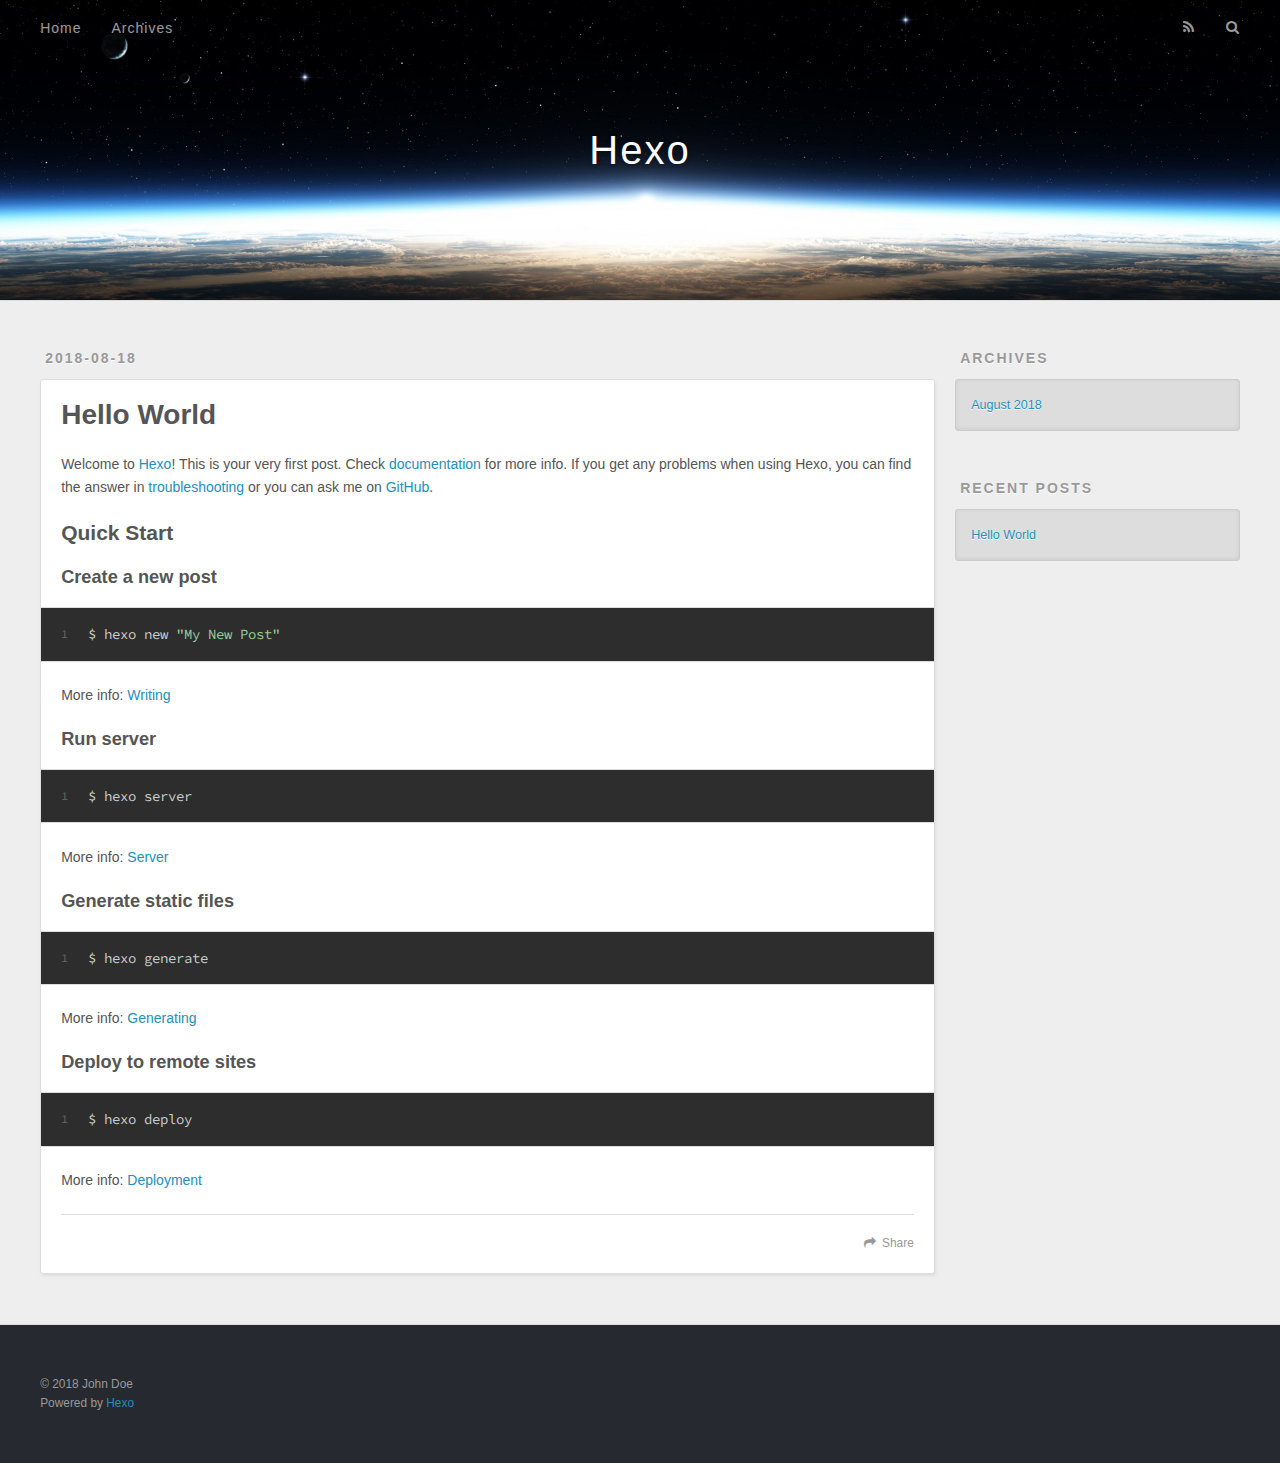
==== index.html @ 5bbf0d71 "Site updated: 2018-08-18 20:57:02" ====
<!DOCTYPE html>
<html>
<head>
  <meta charset="utf-8">
  

  
  <title>Hexo</title>
  <meta name="viewport" content="width=device-width, initial-scale=1, maximum-scale=1">
  <meta property="og:type" content="website">
<meta property="og:title" content="Hexo">
<meta property="og:url" content="http://yoursite.com/index.html">
<meta property="og:site_name" content="Hexo">
<meta property="og:locale" content="default">
<meta name="twitter:card" content="summary">
<meta name="twitter:title" content="Hexo">
  
    <link rel="alternate" href="/atom.xml" title="Hexo" type="application/atom+xml">
  
  
    <link rel="icon" href="/favicon.png">
  
  
    <link href="//fonts.googleapis.com/css?family=Source+Code+Pro" rel="stylesheet" type="text/css">
  
  <link rel="stylesheet" href="/css/style.css">
</head>

<body>
  <div id="container">
    <div id="wrap">
      <header id="header">
  <div id="banner"></div>
  <div id="header-outer" class="outer">
    <div id="header-title" class="inner">
      <h1 id="logo-wrap">
        <a href="/" id="logo">Hexo</a>
      </h1>
      
    </div>
    <div id="header-inner" class="inner">
      <nav id="main-nav">
        <a id="main-nav-toggle" class="nav-icon"></a>
        
          <a class="main-nav-link" href="/">Home</a>
        
          <a class="main-nav-link" href="/archives">Archives</a>
        
      </nav>
      <nav id="sub-nav">
        
          <a id="nav-rss-link" class="nav-icon" href="/atom.xml" title="RSS Feed"></a>
        
        <a id="nav-search-btn" class="nav-icon" title="Search"></a>
      </nav>
      <div id="search-form-wrap">
        <form action="//google.com/search" method="get" accept-charset="UTF-8" class="search-form"><input type="search" name="q" class="search-form-input" placeholder="Search"><button type="submit" class="search-form-submit">&#xF002;</button><input type="hidden" name="sitesearch" value="http://yoursite.com"></form>
      </div>
    </div>
  </div>
</header>
      <div class="outer">
        <section id="main">
  
    <article id="post-hello-world" class="article article-type-post" itemscope itemprop="blogPost">
  <div class="article-meta">
    <a href="/2018/08/18/hello-world/" class="article-date">
  <time datetime="2018-08-18T12:28:02.165Z" itemprop="datePublished">2018-08-18</time>
</a>
    
  </div>
  <div class="article-inner">
    
    
      <header class="article-header">
        
  
    <h1 itemprop="name">
      <a class="article-title" href="/2018/08/18/hello-world/">Hello World</a>
    </h1>
  

      </header>
    
    <div class="article-entry" itemprop="articleBody">
      
        <p>Welcome to <a href="https://hexo.io/" target="_blank" rel="noopener">Hexo</a>! This is your very first post. Check <a href="https://hexo.io/docs/" target="_blank" rel="noopener">documentation</a> for more info. If you get any problems when using Hexo, you can find the answer in <a href="https://hexo.io/docs/troubleshooting.html" target="_blank" rel="noopener">troubleshooting</a> or you can ask me on <a href="https://github.com/hexojs/hexo/issues" target="_blank" rel="noopener">GitHub</a>.</p>
<h2 id="Quick-Start"><a href="#Quick-Start" class="headerlink" title="Quick Start"></a>Quick Start</h2><h3 id="Create-a-new-post"><a href="#Create-a-new-post" class="headerlink" title="Create a new post"></a>Create a new post</h3><figure class="highlight bash"><table><tr><td class="gutter"><pre><span class="line">1</span><br></pre></td><td class="code"><pre><span class="line">$ hexo new <span class="string">"My New Post"</span></span><br></pre></td></tr></table></figure>
<p>More info: <a href="https://hexo.io/docs/writing.html" target="_blank" rel="noopener">Writing</a></p>
<h3 id="Run-server"><a href="#Run-server" class="headerlink" title="Run server"></a>Run server</h3><figure class="highlight bash"><table><tr><td class="gutter"><pre><span class="line">1</span><br></pre></td><td class="code"><pre><span class="line">$ hexo server</span><br></pre></td></tr></table></figure>
<p>More info: <a href="https://hexo.io/docs/server.html" target="_blank" rel="noopener">Server</a></p>
<h3 id="Generate-static-files"><a href="#Generate-static-files" class="headerlink" title="Generate static files"></a>Generate static files</h3><figure class="highlight bash"><table><tr><td class="gutter"><pre><span class="line">1</span><br></pre></td><td class="code"><pre><span class="line">$ hexo generate</span><br></pre></td></tr></table></figure>
<p>More info: <a href="https://hexo.io/docs/generating.html" target="_blank" rel="noopener">Generating</a></p>
<h3 id="Deploy-to-remote-sites"><a href="#Deploy-to-remote-sites" class="headerlink" title="Deploy to remote sites"></a>Deploy to remote sites</h3><figure class="highlight bash"><table><tr><td class="gutter"><pre><span class="line">1</span><br></pre></td><td class="code"><pre><span class="line">$ hexo deploy</span><br></pre></td></tr></table></figure>
<p>More info: <a href="https://hexo.io/docs/deployment.html" target="_blank" rel="noopener">Deployment</a></p>

      
    </div>
    <footer class="article-footer">
      <a data-url="http://yoursite.com/2018/08/18/hello-world/" data-id="cjkzffm480000wwu2aw3ei9n0" class="article-share-link">Share</a>
      
      
    </footer>
  </div>
  
</article>


  


</section>
        
          <aside id="sidebar">
  
    

  
    

  
    
  
    
  <div class="widget-wrap">
    <h3 class="widget-title">Archives</h3>
    <div class="widget">
      <ul class="archive-list"><li class="archive-list-item"><a class="archive-list-link" href="/archives/2018/08/">August 2018</a></li></ul>
    </div>
  </div>


  
    
  <div class="widget-wrap">
    <h3 class="widget-title">Recent Posts</h3>
    <div class="widget">
      <ul>
        
          <li>
            <a href="/2018/08/18/hello-world/">Hello World</a>
          </li>
        
      </ul>
    </div>
  </div>

  
</aside>
        
      </div>
      <footer id="footer">
  
  <div class="outer">
    <div id="footer-info" class="inner">
      &copy; 2018 John Doe<br>
      Powered by <a href="http://hexo.io/" target="_blank">Hexo</a>
    </div>
  </div>
</footer>
    </div>
    <nav id="mobile-nav">
  
    <a href="/" class="mobile-nav-link">Home</a>
  
    <a href="/archives" class="mobile-nav-link">Archives</a>
  
</nav>
    

<script src="//ajax.googleapis.com/ajax/libs/jquery/2.0.3/jquery.min.js"></script>


  <link rel="stylesheet" href="/fancybox/jquery.fancybox.css">
  <script src="/fancybox/jquery.fancybox.pack.js"></script>


<script src="/js/script.js"></script>



  </div>
</body>
</html>
---- css/style.css ----
body {
  width: 100%;
}
body:before,
body:after {
  content: "";
  display: table;
}
body:after {
  clear: both;
}
html,
body,
div,
span,
applet,
object,
iframe,
h1,
h2,
h3,
h4,
h5,
h6,
p,
blockquote,
pre,
a,
abbr,
acronym,
address,
big,
cite,
code,
del,
dfn,
em,
img,
ins,
kbd,
q,
s,
samp,
small,
strike,
strong,
sub,
sup,
tt,
var,
dl,
dt,
dd,
ol,
ul,
li,
fieldset,
form,
label,
legend,
table,
caption,
tbody,
tfoot,
thead,
tr,
th,
td {
  margin: 0;
  padding: 0;
  border: 0;
  outline: 0;
  font-weight: inherit;
  font-style: inherit;
  font-family: inherit;
  font-size: 100%;
  vertical-align: baseline;
}
body {
  line-height: 1;
  color: #000;
  background: #fff;
}
ol,
ul {
  list-style: none;
}
table {
  border-collapse: separate;
  border-spacing: 0;
  vertical-align: middle;
}
caption,
th,
td {
  text-align: left;
  font-weight: normal;
  vertical-align: middle;
}
a img {
  border: none;
}
input,
button {
  margin: 0;
  padding: 0;
}
input::-moz-focus-inner,
button::-moz-focus-inner {
  border: 0;
  padding: 0;
}
@font-face {
  font-family: FontAwesome;
  font-style: normal;
  font-weight: normal;
  src: url("fonts/fontawesome-webfont.eot?v=#4.0.3");
  src: url("fonts/fontawesome-webfont.eot?#iefix&v=#4.0.3") format("embedded-opentype"), url("fonts/fontawesome-webfont.woff?v=#4.0.3") format("woff"), url("fonts/fontawesome-webfont.ttf?v=#4.0.3") format("truetype"), url("fonts/fontawesome-webfont.svg#fontawesomeregular?v=#4.0.3") format("svg");
}
html,
body,
#container {
  height: 100%;
}
body {
  background: #eee;
  font: 14px -apple-system, BlinkMacSystemFont, "Segoe UI", "Roboto", "Oxygen", "Ubuntu", "Cantarell", "Fira Sans", "Droid Sans", "Helvetica Neue", sans-serif;
  -webkit-text-size-adjust: 100%;
}
.outer {
  max-width: 1220px;
  margin: 0 auto;
  padding: 0 20px;
}
.outer:before,
.outer:after {
  content: "";
  display: table;
}
.outer:after {
  clear: both;
}
.inner {
  display: inline;
  float: left;
  width: 98.33333333333333%;
  margin: 0 0.833333333333333%;
}
.left,
.alignleft {
  float: left;
}
.right,
.alignright {
  float: right;
}
.clear {
  clear: both;
}
#container {
  position: relative;
}
.mobile-nav-on {
  overflow: hidden;
}
#wrap {
  height: 100%;
  width: 100%;
  position: absolute;
  top: 0;
  left: 0;
  -webkit-transition: 0.2s ease-out;
  -moz-transition: 0.2s ease-out;
  -ms-transition: 0.2s ease-out;
  transition: 0.2s ease-out;
  z-index: 1;
  background: #eee;
}
.mobile-nav-on #wrap {
  left: 280px;
}
@media screen and (min-width: 768px) {
  #main {
    display: inline;
    float: left;
    width: 73.33333333333333%;
    margin: 0 0.833333333333333%;
  }
}
.article-date,
.article-category-link,
.archive-year,
.widget-title {
  text-decoration: none;
  text-transform: uppercase;
  letter-spacing: 2px;
  color: #999;
  margin-bottom: 1em;
  margin-left: 5px;
  line-height: 1em;
  text-shadow: 0 1px #fff;
  font-weight: bold;
}
.article-inner,
.archive-article-inner {
  background: #fff;
  -webkit-box-shadow: 1px 2px 3px #ddd;
  box-shadow: 1px 2px 3px #ddd;
  border: 1px solid #ddd;
  border-radius: 3px;
}
.article-entry h1,
.widget h1 {
  font-size: 2em;
}
.article-entry h2,
.widget h2 {
  font-size: 1.5em;
}
.article-entry h3,
.widget h3 {
  font-size: 1.3em;
}
.article-entry h4,
.widget h4 {
  font-size: 1.2em;
}
.article-entry h5,
.widget h5 {
  font-size: 1em;
}
.article-entry h6,
.widget h6 {
  font-size: 1em;
  color: #999;
}
.article-entry hr,
.widget hr {
  border: 1px dashed #ddd;
}
.article-entry strong,
.widget strong {
  font-weight: bold;
}
.article-entry em,
.widget em,
.article-entry cite,
.widget cite {
  font-style: italic;
}
.article-entry sup,
.widget sup,
.article-entry sub,
.widget sub {
  font-size: 0.75em;
  line-height: 0;
  position: relative;
  vertical-align: baseline;
}
.article-entry sup,
.widget sup {
  top: -0.5em;
}
.article-entry sub,
.widget sub {
  bottom: -0.2em;
}
.article-entry small,
.widget small {
  font-size: 0.85em;
}
.article-entry acronym,
.widget acronym,
.article-entry abbr,
.widget abbr {
  border-bottom: 1px dotted;
}
.article-entry ul,
.widget ul,
.article-entry ol,
.widget ol,
.article-entry dl,
.widget dl {
  margin: 0 20px;
  line-height: 1.6em;
}
.article-entry ul ul,
.widget ul ul,
.article-entry ol ul,
.widget ol ul,
.article-entry ul ol,
.widget ul ol,
.article-entry ol ol,
.widget ol ol {
  margin-top: 0;
  margin-bottom: 0;
}
.article-entry ul,
.widget ul {
  list-style: disc;
}
.article-entry ol,
.widget ol {
  list-style: decimal;
}
.article-entry dt,
.widget dt {
  font-weight: bold;
}
#header {
  height: 300px;
  position: relative;
  border-bottom: 1px solid #ddd;
}
#header:before,
#header:after {
  content: "";
  position: absolute;
  left: 0;
  right: 0;
  height: 40px;
}
#header:before {
  top: 0;
  background: -webkit-linear-gradient(rgba(0,0,0,0.2), transparent);
  background: -moz-linear-gradient(rgba(0,0,0,0.2), transparent);
  background: -ms-linear-gradient(rgba(0,0,0,0.2), transparent);
  background: linear-gradient(rgba(0,0,0,0.2), transparent);
}
#header:after {
  bottom: 0;
  background: -webkit-linear-gradient(transparent, rgba(0,0,0,0.2));
  background: -moz-linear-gradient(transparent, rgba(0,0,0,0.2));
  background: -ms-linear-gradient(transparent, rgba(0,0,0,0.2));
  background: linear-gradient(transparent, rgba(0,0,0,0.2));
}
#header-outer {
  height: 100%;
  position: relative;
}
#header-inner {
  position: relative;
  overflow: hidden;
}
#banner {
  position: absolute;
  top: 0;
  left: 0;
  width: 100%;
  height: 100%;
  background: url("images/banner.jpg") center #000;
  -webkit-background-size: cover;
  -moz-background-size: cover;
  background-size: cover;
  z-index: -1;
}
#header-title {
  text-align: center;
  height: 40px;
  position: absolute;
  top: 50%;
  left: 0;
  margin-top: -20px;
}
#logo,
#subtitle {
  text-decoration: none;
  color: #fff;
  font-weight: 300;
  text-shadow: 0 1px 4px rgba(0,0,0,0.3);
}
#logo {
  font-size: 40px;
  line-height: 40px;
  letter-spacing: 2px;
}
#subtitle {
  font-size: 16px;
  line-height: 16px;
  letter-spacing: 1px;
}
#subtitle-wrap {
  margin-top: 16px;
}
#main-nav {
  float: left;
  margin-left: -15px;
}
.nav-icon,
.main-nav-link {
  float: left;
  color: #fff;
  opacity: 0.6;
  text-decoration: none;
  text-shadow: 0 1px rgba(0,0,0,0.2);
  -webkit-transition: opacity 0.2s;
  -moz-transition: opacity 0.2s;
  -ms-transition: opacity 0.2s;
  transition: opacity 0.2s;
  display: block;
  padding: 20px 15px;
}
.nav-icon:hover,
.main-nav-link:hover {
  opacity: 1;
}
.nav-icon {
  font-family: FontAwesome;
  text-align: center;
  font-size: 14px;
  width: 14px;
  height: 14px;
  padding: 20px 15px;
  position: relative;
  cursor: pointer;
}
.main-nav-link {
  font-weight: 300;
  letter-spacing: 1px;
}
@media screen and (max-width: 479px) {
  .main-nav-link {
    display: none;
  }
}
#main-nav-toggle {
  display: none;
}
#main-nav-toggle:before {
  content: "\f0c9";
}
@media screen and (max-width: 479px) {
  #main-nav-toggle {
    display: block;
  }
}
#sub-nav {
  float: right;
  margin-right: -15px;
}
#nav-rss-link:before {
  content: "\f09e";
}
#nav-search-btn:before {
  content: "\f002";
}
#search-form-wrap {
  position: absolute;
  top: 15px;
  width: 150px;
  height: 30px;
  right: -150px;
  opacity: 0;
  -webkit-transition: 0.2s ease-out;
  -moz-transition: 0.2s ease-out;
  -ms-transition: 0.2s ease-out;
  transition: 0.2s ease-out;
}
#search-form-wrap.on {
  opacity: 1;
  right: 0;
}
@media screen and (max-width: 479px) {
  #search-form-wrap {
    width: 100%;
    right: -100%;
  }
}
.search-form {
  position: absolute;
  top: 0;
  left: 0;
  right: 0;
  background: #fff;
  padding: 5px 15px;
  border-radius: 15px;
  -webkit-box-shadow: 0 0 10px rgba(0,0,0,0.3);
  box-shadow: 0 0 10px rgba(0,0,0,0.3);
}
.search-form-input {
  border: none;
  background: none;
  color: #555;
  width: 100%;
  font: 13px -apple-system, BlinkMacSystemFont, "Segoe UI", "Roboto", "Oxygen", "Ubuntu", "Cantarell", "Fira Sans", "Droid Sans", "Helvetica Neue", sans-serif;
  outline: none;
}
.search-form-input::-webkit-search-results-decoration,
.search-form-input::-webkit-search-cancel-button {
  -webkit-appearance: none;
}
.search-form-submit {
  position: absolute;
  top: 50%;
  right: 10px;
  margin-top: -7px;
  font: 13px FontAwesome;
  border: none;
  background: none;
  color: #bbb;
  cursor: pointer;
}
.search-form-submit:hover,
.search-form-submit:focus {
  color: #777;
}
.article {
  margin: 50px 0;
}
.article-inner {
  overflow: hidden;
}
.article-meta:before,
.article-meta:after {
  content: "";
  display: table;
}
.article-meta:after {
  clear: both;
}
.article-date {
  float: left;
}
.article-category {
  float: left;
  line-height: 1em;
  color: #ccc;
  text-shadow: 0 1px #fff;
  margin-left: 8px;
}
.article-category:before {
  content: "\2022";
}
.article-category-link {
  margin: 0 12px 1em;
}
.article-header {
  padding: 20px 20px 0;
}
.article-title {
  text-decoration: none;
  font-size: 2em;
  font-weight: bold;
  color: #555;
  line-height: 1.1em;
  -webkit-transition: color 0.2s;
  -moz-transition: color 0.2s;
  -ms-transition: color 0.2s;
  transition: color 0.2s;
}
a.article-title:hover {
  color: #258fb8;
}
.article-entry {
  color: #555;
  padding: 0 20px;
}
.article-entry:before,
.article-entry:after {
  content: "";
  display: table;
}
.article-entry:after {
  clear: both;
}
.article-entry p,
.article-entry table {
  line-height: 1.6em;
  margin: 1.6em 0;
}
.article-entry h1,
.article-entry h2,
.article-entry h3,
.article-entry h4,
.article-entry h5,
.article-entry h6 {
  font-weight: bold;
}
.article-entry h1,
.article-entry h2,
.article-entry h3,
.article-entry h4,
.article-entry h5,
.article-entry h6 {
  line-height: 1.1em;
  margin: 1.1em 0;
}
.article-entry a {
  color: #258fb8;
  text-decoration: none;
}
.article-entry a:hover {
  text-decoration: underline;
}
.article-entry ul,
.article-entry ol,
.article-entry dl {
  margin-top: 1.6em;
  margin-bottom: 1.6em;
}
.article-entry img,
.article-entry video {
  max-width: 100%;
  height: auto;
  display: block;
  margin: auto;
}
.article-entry iframe {
  border: none;
}
.article-entry table {
  width: 100%;
  border-collapse: collapse;
  border-spacing: 0;
}
.article-entry th {
  font-weight: bold;
  border-bottom: 3px solid #ddd;
  padding-bottom: 0.5em;
}
.article-entry td {
  border-bottom: 1px solid #ddd;
  padding: 10px 0;
}
.article-entry blockquote {
  font-family: Georgia, "Times New Roman", serif;
  font-size: 1.4em;
  margin: 1.6em 20px;
  text-align: center;
}
.article-entry blockquote footer {
  font-size: 14px;
  margin: 1.6em 0;
  font-family: -apple-system, BlinkMacSystemFont, "Segoe UI", "Roboto", "Oxygen", "Ubuntu", "Cantarell", "Fira Sans", "Droid Sans", "Helvetica Neue", sans-serif;
}
.article-entry blockquote footer cite:before {
  content: "—";
  padding: 0 0.5em;
}
.article-entry .pullquote {
  text-align: left;
  width: 45%;
  margin: 0;
}
.article-entry .pullquote.left {
  margin-left: 0.5em;
  margin-right: 1em;
}
.article-entry .pullquote.right {
  margin-right: 0.5em;
  margin-left: 1em;
}
.article-entry .caption {
  color: #999;
  display: block;
  font-size: 0.9em;
  margin-top: 0.5em;
  position: relative;
  text-align: center;
}
.article-entry .video-container {
  position: relative;
  padding-top: 56.25%;
  height: 0;
  overflow: hidden;
}
.article-entry .video-container iframe,
.article-entry .video-container object,
.article-entry .video-container embed {
  position: absolute;
  top: 0;
  left: 0;
  width: 100%;
  height: 100%;
  margin-top: 0;
}
.article-more-link a {
  display: inline-block;
  line-height: 1em;
  padding: 6px 15px;
  border-radius: 15px;
  background: #eee;
  color: #999;
  text-shadow: 0 1px #fff;
  text-decoration: none;
}
.article-more-link a:hover {
  background: #258fb8;
  color: #fff;
  text-decoration: none;
  text-shadow: 0 1px #1e7293;
}
.article-footer {
  font-size: 0.85em;
  line-height: 1.6em;
  border-top: 1px solid #ddd;
  padding-top: 1.6em;
  margin: 0 20px 20px;
}
.article-footer:before,
.article-footer:after {
  content: "";
  display: table;
}
.article-footer:after {
  clear: both;
}
.article-footer a {
  color: #999;
  text-decoration: none;
}
.article-footer a:hover {
  color: #555;
}
.article-tag-list-item {
  float: left;
  margin-right: 10px;
}
.article-tag-list-link:before {
  content: "#";
}
.article-comment-link {
  float: right;
}
.article-comment-link:before {
  content: "\f075";
  font-family: FontAwesome;
  padding-right: 8px;
}
.article-share-link {
  cursor: pointer;
  float: right;
  margin-left: 20px;
}
.article-share-link:before {
  content: "\f064";
  font-family: FontAwesome;
  padding-right: 6px;
}
#article-nav {
  position: relative;
}
#article-nav:before,
#article-nav:after {
  content: "";
  display: table;
}
#article-nav:after {
  clear: both;
}
@media screen and (min-width: 768px) {
  #article-nav {
    margin: 50px 0;
  }
  #article-nav:before {
    width: 8px;
    height: 8px;
    position: absolute;
    top: 50%;
    left: 50%;
    margin-top: -4px;
    margin-left: -4px;
    content: "";
    border-radius: 50%;
    background: #ddd;
    -webkit-box-shadow: 0 1px 2px #fff;
    box-shadow: 0 1px 2px #fff;
  }
}
.article-nav-link-wrap {
  text-decoration: none;
  text-shadow: 0 1px #fff;
  color: #999;
  -webkit-box-sizing: border-box;
  -moz-box-sizing: border-box;
  box-sizing: border-box;
  margin-top: 50px;
  text-align: center;
  display: block;
}
.article-nav-link-wrap:hover {
  color: #555;
}
@media screen and (min-width: 768px) {
  .article-nav-link-wrap {
    width: 50%;
    margin-top: 0;
  }
}
@media screen and (min-width: 768px) {
  #article-nav-newer {
    float: left;
    text-align: right;
    padding-right: 20px;
  }
}
@media screen and (min-width: 768px) {
  #article-nav-older {
    float: right;
    text-align: left;
    padding-left: 20px;
  }
}
.article-nav-caption {
  text-transform: uppercase;
  letter-spacing: 2px;
  color: #ddd;
  line-height: 1em;
  font-weight: bold;
}
#article-nav-newer .article-nav-caption {
  margin-right: -2px;
}
.article-nav-title {
  font-size: 0.85em;
  line-height: 1.6em;
  margin-top: 0.5em;
}
.article-share-box {
  position: absolute;
  display: none;
  background: #fff;
  -webkit-box-shadow: 1px 2px 10px rgba(0,0,0,0.2);
  box-shadow: 1px 2px 10px rgba(0,0,0,0.2);
  border-radius: 3px;
  margin-left: -145px;
  overflow: hidden;
  z-index: 1;
}
.article-share-box.on {
  display: block;
}
.article-share-input {
  width: 100%;
  background: none;
  -webkit-box-sizing: border-box;
  -moz-box-sizing: border-box;
  box-sizing: border-box;
  font: 14px -apple-system, BlinkMacSystemFont, "Segoe UI", "Roboto", "Oxygen", "Ubuntu", "Cantarell", "Fira Sans", "Droid Sans", "Helvetica Neue", sans-serif;
  padding: 0 15px;
  color: #555;
  outline: none;
  border: 1px solid #ddd;
  border-radius: 3px 3px 0 0;
  height: 36px;
  line-height: 36px;
}
.article-share-links {
  background: #eee;
}
.article-share-links:before,
.article-share-links:after {
  content: "";
  display: table;
}
.article-share-links:after {
  clear: both;
}
.article-share-twitter,
.article-share-facebook,
.article-share-pinterest,
.article-share-google {
  width: 50px;
  height: 36px;
  display: block;
  float: left;
  position: relative;
  color: #999;
  text-shadow: 0 1px #fff;
}
.article-share-twitter:before,
.article-share-facebook:before,
.article-share-pinterest:before,
.article-share-google:before {
  font-size: 20px;
  font-family: FontAwesome;
  width: 20px;
  height: 20px;
  position: absolute;
  top: 50%;
  left: 50%;
  margin-top: -10px;
  margin-left: -10px;
  text-align: center;
}
.article-share-twitter:hover,
.article-share-facebook:hover,
.article-share-pinterest:hover,
.article-share-google:hover {
  color: #fff;
}
.article-share-twitter:before {
  content: "\f099";
}
.article-share-twitter:hover {
  background: #00aced;
  text-shadow: 0 1px #008abe;
}
.article-share-facebook:before {
  content: "\f09a";
}
.article-share-facebook:hover {
  background: #3b5998;
  text-shadow: 0 1px #2f477a;
}
.article-share-pinterest:before {
  content: "\f0d2";
}
.article-share-pinterest:hover {
  background: #cb2027;
  text-shadow: 0 1px #a21a1f;
}
.article-share-google:before {
  content: "\f0d5";
}
.article-share-google:hover {
  background: #dd4b39;
  text-shadow: 0 1px #be3221;
}
.article-gallery {
  background: #000;
  position: relative;
}
.article-gallery-photos {
  position: relative;
  overflow: hidden;
}
.article-gallery-img {
  display: none;
  max-width: 100%;
}
.article-gallery-img:first-child {
  display: block;
}
.article-gallery-img.loaded {
  position: absolute;
  display: block;
}
.article-gallery-img img {
  display: block;
  max-width: 100%;
  margin: 0 auto;
}
#comments {
  background: #fff;
  -webkit-box-shadow: 1px 2px 3px #ddd;
  box-shadow: 1px 2px 3px #ddd;
  padding: 20px;
  border: 1px solid #ddd;
  border-radius: 3px;
  margin: 50px 0;
}
#comments a {
  color: #258fb8;
}
.archives-wrap {
  margin: 50px 0;
}
.archives:before,
.archives:after {
  content: "";
  display: table;
}
.archives:after {
  clear: both;
}
.archive-year-wrap {
  margin-bottom: 1em;
}
.archives {
  -webkit-column-gap: 10px;
  -moz-column-gap: 10px;
  column-gap: 10px;
}
@media screen and (min-width: 480px) and (max-width: 767px) {
  .archives {
    -webkit-column-count: 2;
    -moz-column-count: 2;
    column-count: 2;
  }
}
@media screen and (min-width: 768px) {
  .archives {
    -webkit-column-count: 3;
    -moz-column-count: 3;
    column-count: 3;
  }
}
.archive-article {
  -webkit-column-break-inside: avoid;
  page-break-inside: avoid;
  overflow: hidden;
  break-inside: avoid-column;
}
.archive-article-inner {
  padding: 10px;
  margin-bottom: 15px;
}
.archive-article-title {
  text-decoration: none;
  font-weight: bold;
  color: #555;
  -webkit-transition: color 0.2s;
  -moz-transition: color 0.2s;
  -ms-transition: color 0.2s;
  transition: color 0.2s;
  line-height: 1.6em;
}
.archive-article-title:hover {
  color: #258fb8;
}
.archive-article-footer {
  margin-top: 1em;
}
.archive-article-date {
  color: #999;
  text-decoration: none;
  font-size: 0.85em;
  line-height: 1em;
  margin-bottom: 0.5em;
  display: block;
}
#page-nav {
  margin: 50px auto;
  background: #fff;
  -webkit-box-shadow: 1px 2px 3px #ddd;
  box-shadow: 1px 2px 3px #ddd;
  border: 1px solid #ddd;
  border-radius: 3px;
  text-align: center;
  color: #999;
  overflow: hidden;
}
#page-nav:before,
#page-nav:after {
  content: "";
  display: table;
}
#page-nav:after {
  clear: both;
}
#page-nav a,
#page-nav span {
  padding: 10px 20px;
  line-height: 1;
  height: 2ex;
}
#page-nav a {
  color: #999;
  text-decoration: none;
}
#page-nav a:hover {
  background: #999;
  color: #fff;
}
#page-nav .prev {
  float: left;
}
#page-nav .next {
  float: right;
}
#page-nav .page-number {
  display: inline-block;
}
@media screen and (max-width: 479px) {
  #page-nav .page-number {
    display: none;
  }
}
#page-nav .current {
  color: #555;
  font-weight: bold;
}
#page-nav .space {
  color: #ddd;
}
#footer {
  background: #262a30;
  padding: 50px 0;
  border-top: 1px solid #ddd;
  color: #999;
}
#footer a {
  color: #258fb8;
  text-decoration: none;
}
#footer a:hover {
  text-decoration: underline;
}
#footer-info {
  line-height: 1.6em;
  font-size: 0.85em;
}
.article-entry pre,
.article-entry .highlight {
  background: #2d2d2d;
  margin: 0 -20px;
  padding: 15px 20px;
  border-style: solid;
  border-color: #ddd;
  border-width: 1px 0;
  overflow: auto;
  color: #ccc;
  line-height: 22.400000000000002px;
}
.article-entry .highlight .gutter pre,
.article-entry .gist .gist-file .gist-data .line-numbers {
  color: #666;
  font-size: 0.85em;
}
.article-entry pre,
.article-entry code {
  font-family: "Source Code Pro", Consolas, Monaco, Menlo, Consolas, monospace;
}
.article-entry code {
  background: #eee;
  text-shadow: 0 1px #fff;
  padding: 0 0.3em;
}
.article-entry pre code {
  background: none;
  text-shadow: none;
  padding: 0;
}
.article-entry .highlight pre {
  border: none;
  margin: 0;
  padding: 0;
}
.article-entry .highlight table {
  margin: 0;
  width: auto;
}
.article-entry .highlight td {
  border: none;
  padding: 0;
}
.article-entry .highlight figcaption {
  font-size: 0.85em;
  color: #999;
  line-height: 1em;
  margin-bottom: 1em;
}
.article-entry .highlight figcaption:before,
.article-entry .highlight figcaption:after {
  content: "";
  display: table;
}
.article-entry .highlight figcaption:after {
  clear: both;
}
.article-entry .highlight figcaption a {
  float: right;
}
.article-entry .highlight .gutter pre {
  text-align: right;
  padding-right: 20px;
}
.article-entry .highlight .line {
  height: 22.400000000000002px;
}
.article-entry .highlight .line.marked {
  background: #515151;
}
.article-entry .gist {
  margin: 0 -20px;
  border-style: solid;
  border-color: #ddd;
  border-width: 1px 0;
  background: #2d2d2d;
  padding: 15px 20px 15px 0;
}
.article-entry .gist .gist-file {
  border: none;
  font-family: "Source Code Pro", Consolas, Monaco, Menlo, Consolas, monospace;
  margin: 0;
}
.article-entry .gist .gist-file .gist-data {
  background: none;
  border: none;
}
.article-entry .gist .gist-file .gist-data .line-numbers {
  background: none;
  border: none;
  padding: 0 20px 0 0;
}
.article-entry .gist .gist-file .gist-data .line-data {
  padding: 0 !important;
}
.article-entry .gist .gist-file .highlight {
  margin: 0;
  padding: 0;
  border: none;
}
.article-entry .gist .gist-file .gist-meta {
  background: #2d2d2d;
  color: #999;
  font: 0.85em -apple-system, BlinkMacSystemFont, "Segoe UI", "Roboto", "Oxygen", "Ubuntu", "Cantarell", "Fira Sans", "Droid Sans", "Helvetica Neue", sans-serif;
  text-shadow: 0 0;
  padding: 0;
  margin-top: 1em;
  margin-left: 20px;
}
.article-entry .gist .gist-file .gist-meta a {
  color: #258fb8;
  font-weight: normal;
}
.article-entry .gist .gist-file .gist-meta a:hover {
  text-decoration: underline;
}
pre .comment,
pre .title {
  color: #999;
}
pre .variable,
pre .attribute,
pre .tag,
pre .regexp,
pre .ruby .constant,
pre .xml .tag .title,
pre .xml .pi,
pre .xml .doctype,
pre .html .doctype,
pre .css .id,
pre .css .class,
pre .css .pseudo {
  color: #f2777a;
}
pre .number,
pre .preprocessor,
pre .built_in,
pre .literal,
pre .params,
pre .constant {
  color: #f99157;
}
pre .class,
pre .ruby .class .title,
pre .css .rules .attribute {
  color: #9c9;
}
pre .string,
pre .value,
pre .inheritance,
pre .header,
pre .ruby .symbol,
pre .xml .cdata {
  color: #9c9;
}
pre .css .hexcolor {
  color: #6cc;
}
pre .function,
pre .python .decorator,
pre .python .title,
pre .ruby .function .title,
pre .ruby .title .keyword,
pre .perl .sub,
pre .javascript .title,
pre .coffeescript .title {
  color: #69c;
}
pre .keyword,
pre .javascript .function {
  color: #c9c;
}
@media screen and (max-width: 479px) {
  #mobile-nav {
    position: absolute;
    top: 0;
    left: 0;
    width: 280px;
    height: 100%;
    background: #191919;
    border-right: 1px solid #fff;
  }
}
@media screen and (max-width: 479px) {
  .mobile-nav-link {
    display: block;
    color: #999;
    text-decoration: none;
    padding: 15px 20px;
    font-weight: bold;
  }
  .mobile-nav-link:hover {
    color: #fff;
  }
}
@media screen and (min-width: 768px) {
  #sidebar {
    display: inline;
    float: left;
    width: 23.333333333333332%;
    margin: 0 0.833333333333333%;
  }
}
.widget-wrap {
  margin: 50px 0;
}
.widget {
  color: #777;
  text-shadow: 0 1px #fff;
  background: #ddd;
  -webkit-box-shadow: 0 -1px 4px #ccc inset;
  box-shadow: 0 -1px 4px #ccc inset;
  border: 1px solid #ccc;
  padding: 15px;
  border-radius: 3px;
}
.widget a {
  color: #258fb8;
  text-decoration: none;
}
.widget a:hover {
  text-decoration: underline;
}
.widget ul ul,
.widget ol ul,
.widget dl ul,
.widget ul ol,
.widget ol ol,
.widget dl ol,
.widget ul dl,
.widget ol dl,
.widget dl dl {
  margin-left: 15px;
  list-style: disc;
}
.widget {
  line-height: 1.6em;
  word-wrap: break-word;
  font-size: 0.9em;
}
.widget ul,
.widget ol {
  list-style: none;
  margin: 0;
}
.widget ul ul,
.widget ol ul,
.widget ul ol,
.widget ol ol {
  margin: 0 20px;
}
.widget ul ul,
.widget ol ul {
  list-style: disc;
}
.widget ul ol,
.widget ol ol {
  list-style: decimal;
}
.category-list-count,
.tag-list-count,
.archive-list-count {
  padding-left: 5px;
  color: #999;
  font-size: 0.85em;
}
.category-list-count:before,
.tag-list-count:before,
.archive-list-count:before {
  content: "(";
}
.category-list-count:after,
.tag-list-count:after,
.archive-list-count:after {
  content: ")";
}
.tagcloud a {
  margin-right: 5px;
  display: inline-block;
}
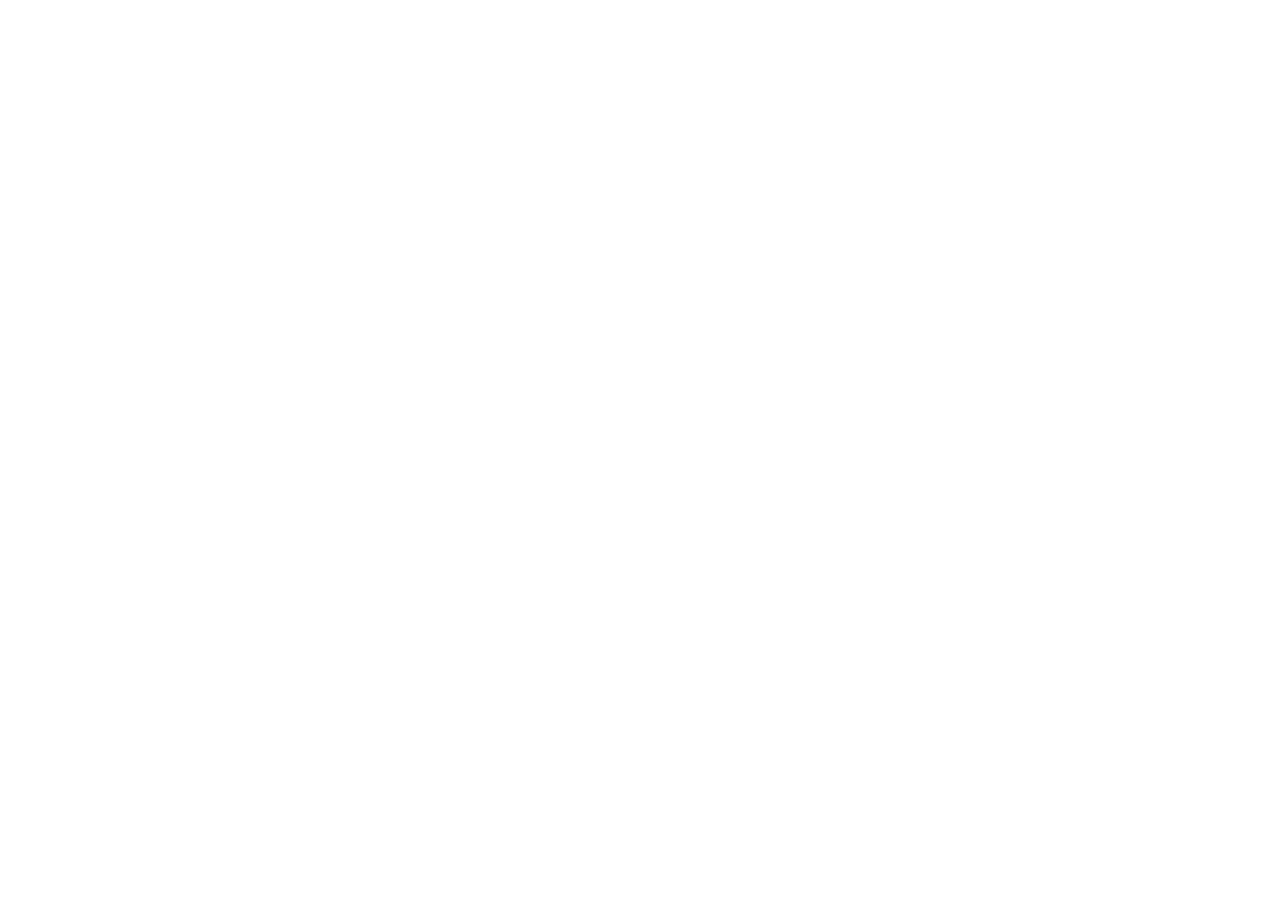
==== commit f42b05d0: "修改顶部栏与轮播图层级问题" ====
--- a/index.html
+++ b/index.html
@@ -1,184 +1 @@
-<!DOCTYPE html>
-<html>
-<head>
-  <meta charset="utf-8">
-  
-
-  
-  <title>Hexo</title>
-  <meta name="viewport" content="width=device-width, initial-scale=1, maximum-scale=1">
-  <meta property="og:type" content="website">
-<meta property="og:title" content="Hexo">
-<meta property="og:url" content="http://yoursite.com/index.html">
-<meta property="og:site_name" content="Hexo">
-<meta property="og:locale" content="default">
-<meta name="twitter:card" content="summary">
-<meta name="twitter:title" content="Hexo">
-  
-    <link rel="alternate" href="/atom.xml" title="Hexo" type="application/atom+xml">
-  
-  
-    <link rel="icon" href="/favicon.png">
-  
-  
-    <link href="//fonts.googleapis.com/css?family=Source+Code+Pro" rel="stylesheet" type="text/css">
-  
-  <link rel="stylesheet" href="/css/style.css">
-</head>
-
-<body>
-  <div id="container">
-    <div id="wrap">
-      <header id="header">
-  <div id="banner"></div>
-  <div id="header-outer" class="outer">
-    <div id="header-title" class="inner">
-      <h1 id="logo-wrap">
-        <a href="/" id="logo">Hexo</a>
-      </h1>
-      
-    </div>
-    <div id="header-inner" class="inner">
-      <nav id="main-nav">
-        <a id="main-nav-toggle" class="nav-icon"></a>
-        
-          <a class="main-nav-link" href="/">Home</a>
-        
-          <a class="main-nav-link" href="/archives">Archives</a>
-        
-      </nav>
-      <nav id="sub-nav">
-        
-          <a id="nav-rss-link" class="nav-icon" href="/atom.xml" title="RSS Feed"></a>
-        
-        <a id="nav-search-btn" class="nav-icon" title="Search"></a>
-      </nav>
-      <div id="search-form-wrap">
-        <form action="//google.com/search" method="get" accept-charset="UTF-8" class="search-form"><input type="search" name="q" class="search-form-input" placeholder="Search"><button type="submit" class="search-form-submit">&#xF002;</button><input type="hidden" name="sitesearch" value="http://yoursite.com"></form>
-      </div>
-    </div>
-  </div>
-</header>
-      <div class="outer">
-        <section id="main">
-  
-    <article id="post-hello-world" class="article article-type-post" itemscope itemprop="blogPost">
-  <div class="article-meta">
-    <a href="/2018/08/18/hello-world/" class="article-date">
-  <time datetime="2018-08-18T12:28:02.165Z" itemprop="datePublished">2018-08-18</time>
-</a>
-    
-  </div>
-  <div class="article-inner">
-    
-    
-      <header class="article-header">
-        
-  
-    <h1 itemprop="name">
-      <a class="article-title" href="/2018/08/18/hello-world/">Hello World</a>
-    </h1>
-  
-
-      </header>
-    
-    <div class="article-entry" itemprop="articleBody">
-      
-        <p>Welcome to <a href="https://hexo.io/" target="_blank" rel="noopener">Hexo</a>! This is your very first post. Check <a href="https://hexo.io/docs/" target="_blank" rel="noopener">documentation</a> for more info. If you get any problems when using Hexo, you can find the answer in <a href="https://hexo.io/docs/troubleshooting.html" target="_blank" rel="noopener">troubleshooting</a> or you can ask me on <a href="https://github.com/hexojs/hexo/issues" target="_blank" rel="noopener">GitHub</a>.</p>
-<h2 id="Quick-Start"><a href="#Quick-Start" class="headerlink" title="Quick Start"></a>Quick Start</h2><h3 id="Create-a-new-post"><a href="#Create-a-new-post" class="headerlink" title="Create a new post"></a>Create a new post</h3><figure class="highlight bash"><table><tr><td class="gutter"><pre><span class="line">1</span><br></pre></td><td class="code"><pre><span class="line">$ hexo new <span class="string">"My New Post"</span></span><br></pre></td></tr></table></figure>
-<p>More info: <a href="https://hexo.io/docs/writing.html" target="_blank" rel="noopener">Writing</a></p>
-<h3 id="Run-server"><a href="#Run-server" class="headerlink" title="Run server"></a>Run server</h3><figure class="highlight bash"><table><tr><td class="gutter"><pre><span class="line">1</span><br></pre></td><td class="code"><pre><span class="line">$ hexo server</span><br></pre></td></tr></table></figure>
-<p>More info: <a href="https://hexo.io/docs/server.html" target="_blank" rel="noopener">Server</a></p>
-<h3 id="Generate-static-files"><a href="#Generate-static-files" class="headerlink" title="Generate static files"></a>Generate static files</h3><figure class="highlight bash"><table><tr><td class="gutter"><pre><span class="line">1</span><br></pre></td><td class="code"><pre><span class="line">$ hexo generate</span><br></pre></td></tr></table></figure>
-<p>More info: <a href="https://hexo.io/docs/generating.html" target="_blank" rel="noopener">Generating</a></p>
-<h3 id="Deploy-to-remote-sites"><a href="#Deploy-to-remote-sites" class="headerlink" title="Deploy to remote sites"></a>Deploy to remote sites</h3><figure class="highlight bash"><table><tr><td class="gutter"><pre><span class="line">1</span><br></pre></td><td class="code"><pre><span class="line">$ hexo deploy</span><br></pre></td></tr></table></figure>
-<p>More info: <a href="https://hexo.io/docs/deployment.html" target="_blank" rel="noopener">Deployment</a></p>
-
-      
-    </div>
-    <footer class="article-footer">
-      <a data-url="http://yoursite.com/2018/08/18/hello-world/" data-id="cjkzffm480000wwu2aw3ei9n0" class="article-share-link">Share</a>
-      
-      
-    </footer>
-  </div>
-  
-</article>
-
-
-  
-
-
-</section>
-        
-          <aside id="sidebar">
-  
-    
-
-  
-    
-
-  
-    
-  
-    
-  <div class="widget-wrap">
-    <h3 class="widget-title">Archives</h3>
-    <div class="widget">
-      <ul class="archive-list"><li class="archive-list-item"><a class="archive-list-link" href="/archives/2018/08/">August 2018</a></li></ul>
-    </div>
-  </div>
-
-
-  
-    
-  <div class="widget-wrap">
-    <h3 class="widget-title">Recent Posts</h3>
-    <div class="widget">
-      <ul>
-        
-          <li>
-            <a href="/2018/08/18/hello-world/">Hello World</a>
-          </li>
-        
-      </ul>
-    </div>
-  </div>
-
-  
-</aside>
-        
-      </div>
-      <footer id="footer">
-  
-  <div class="outer">
-    <div id="footer-info" class="inner">
-      &copy; 2018 John Doe<br>
-      Powered by <a href="http://hexo.io/" target="_blank">Hexo</a>
-    </div>
-  </div>
-</footer>
-    </div>
-    <nav id="mobile-nav">
-  
-    <a href="/" class="mobile-nav-link">Home</a>
-  
-    <a href="/archives" class="mobile-nav-link">Archives</a>
-  
-</nav>
-    
-
-<script src="//ajax.googleapis.com/ajax/libs/jquery/2.0.3/jquery.min.js"></script>
-
-
-  <link rel="stylesheet" href="/fancybox/jquery.fancybox.css">
-  <script src="/fancybox/jquery.fancybox.pack.js"></script>
-
-
-<script src="/js/script.js"></script>
-
-
-
-  </div>
-</body>
-</html>+<!DOCTYPE html><html lang=en><head><meta charset=UTF-8><meta name=viewport content="width=device-width,initial-scale=1,maximum-scale=1,minimum-scale=1,user-scalable=no"><meta http-equiv=X-UA-Compatible content="ie=edge"><title>vue+vuex+vue-roter</title><link href=./static/css/app.1f3754feda6fbf83e62fc13bf0a81463.css rel=stylesheet></head><body><div id=app></div><script type=text/javascript src=./static/js/manifest.3ad1d5771e9b13dbdad2.js></script><script type=text/javascript src=./static/js/vendor.a40d88d9a477d3e55ae6.js></script><script type=text/javascript src=./static/js/app.9cf2f0d53977a50d78e6.js></script></body></html>